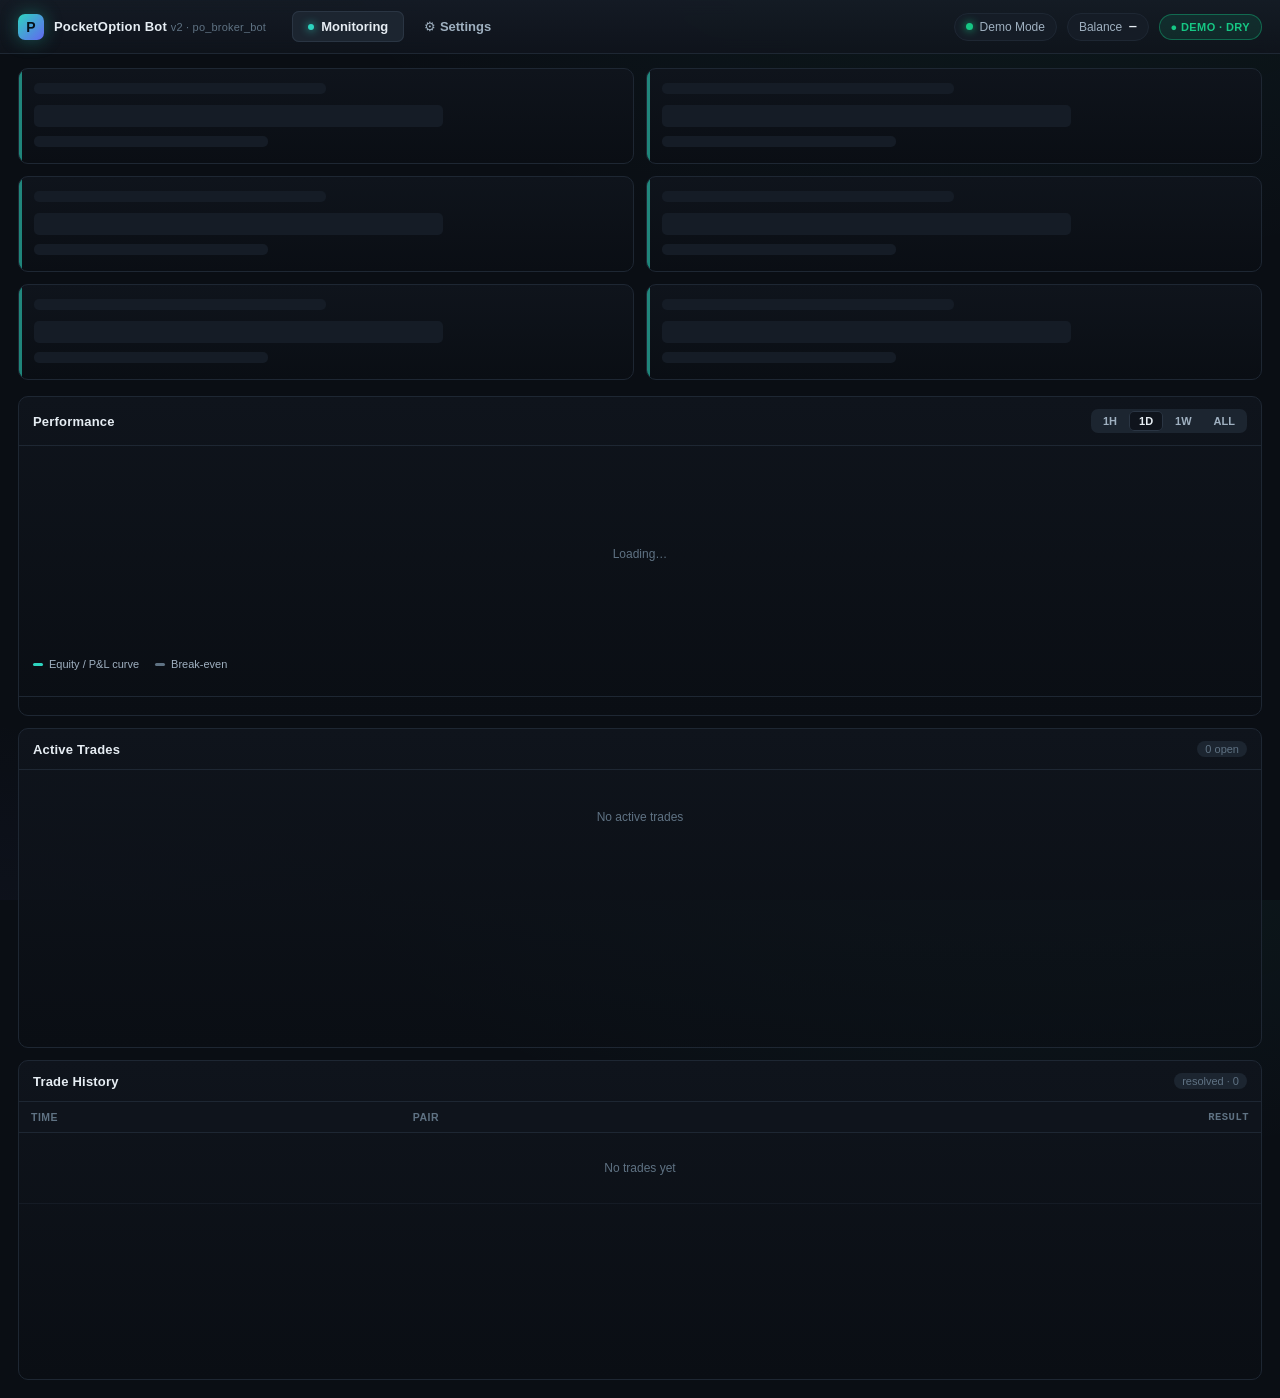
==== dashboard/web/index.html @ 5b2990f0 "Add WP-B trading dashboard frontend (Carbon theme, no-build) Port mockups/variant-a-carbon.html 1:1 " ====
<!DOCTYPE html>
<html lang="en">
<head>
<meta charset="UTF-8" />
<meta name="viewport" content="width=device-width, initial-scale=1.0" />
<!-- Optional dashboard token for settings writes; backend may template this. -->
<meta name="dashboard-token" content="{{TOKEN}}" />
<title>PocketOption Bot — Dashboard</title>
<link rel="stylesheet" href="styles.css" />
</head>
<body>
<div class="app">

  <!-- ============ TOP BAR ============ -->
  <header class="topbar">
    <div class="brand">
      <div class="logo">P</div>
      <div>PocketOption Bot <small>v2 · po_broker_bot</small></div>
    </div>
    <nav class="tabs" role="tablist" aria-label="Views">
      <button class="tab active" data-view="monitoring" role="tab" aria-selected="true" aria-controls="view-monitoring">
        <span class="dot"></span>Monitoring
      </button>
      <button class="tab" data-view="settings" role="tab" aria-selected="false" aria-controls="view-settings" tabindex="-1">
        ⚙ Settings
      </button>
    </nav>
    <div class="spacer"></div>
    <div class="chips">
      <div class="chip ws-connecting" id="chip-ws"><span class="live-dot"></span>WS Connecting…</div>
      <div class="chip" id="chip-balance">Balance <b class="mono">—</b></div>
      <div class="chip badge-demo" id="chip-mode">● DEMO</div>
    </div>
  </header>

  <!-- ============ MONITORING VIEW ============ -->
  <section class="view active" id="view-monitoring" role="tabpanel" aria-labelledby="Monitoring">

    <!-- KPI strip -->
    <div class="kpis" id="kpi-strip"></div>

    <!-- 3-column landscape grid -->
    <div class="grid">

      <!-- LEFT (½) — Performance -->
      <div class="panel perf" style="order:1">
        <div class="panel-head">
          <h3>Performance</h3>
          <div class="seg" id="perf-seg" style="margin-left:auto" role="group" aria-label="Chart range">
            <button>1H</button><button class="on">1D</button><button>1W</button><button>ALL</button>
          </div>
        </div>
        <div class="chart-wrap" id="chart-wrap"></div>
        <div class="chart-legend">
          <span><i style="background:var(--accent)"></i>Equity / P&amp;L curve</span>
          <span><i style="background:var(--tx-2)"></i>Break-even</span>
        </div>
        <div class="winloss" id="winloss"></div>
      </div>

      <!-- MIDDLE (¼) — Active Trades -->
      <div class="panel" style="order:2">
        <div class="panel-head"><h3>Active Trades</h3><span class="count" id="active-count">0 open</span></div>
        <div class="panel-body">
          <div class="active-list" id="active-list"></div>
        </div>
      </div>

      <!-- RIGHT (¼) — Trade History -->
      <div class="panel" style="order:3">
        <div class="panel-head"><h3>Trade History</h3><span class="count" id="history-count">resolved · 0</span></div>
        <div class="panel-body">
          <table>
            <thead>
              <tr><th>Time</th><th>Pair</th><th class="num">Result</th></tr>
            </thead>
            <tbody id="history-rows"></tbody>
          </table>
        </div>
      </div>

    </div>
  </section>

  <!-- ============ SETTINGS VIEW ============ -->
  <section class="view" id="view-settings" role="tabpanel" aria-labelledby="Settings">
    <div class="settings-wrap" id="settings-wrap"></div>
  </section>

</div>

<script type="module" src="js/main.js"></script>
</body>
</html>
---- dashboard/web/styles.css ----
/* ============================================================
   DESIGN TOKENS — "Carbon" professional trading theme
   (extracted 1:1 from mockups/variant-a-carbon.html)
   ============================================================ */
:root {
  /* surfaces */
  --bg-0: #0a0e14;        /* app background */
  --bg-1: #0f141c;        /* panel background */
  --bg-2: #151c26;        /* raised / row hover */
  --bg-3: #1c2530;        /* inputs, chips */
  --stroke: #1e2733;      /* hairline borders */
  --stroke-2: #2a3543;    /* stronger borders */

  /* text */
  --tx-0: #e6edf3;        /* primary */
  --tx-1: #9fb0c0;        /* secondary */
  --tx-2: #5f7283;        /* muted / labels */

  /* semantic */
  --up: #16c784;          /* win / call / profit */
  --up-dim: rgba(22,199,132,.12);
  --down: #ea3943;        /* loss / put / drawdown */
  --down-dim: rgba(234,57,67,.12);
  --warn: #f0a020;
  --accent: #2dd4bf;      /* teal accent — the "modern edge" */
  --accent-2: #6366f1;    /* indigo secondary accent */

  --mono: "SF Mono", "JetBrains Mono", "Roboto Mono", ui-monospace, Menlo, monospace;
  --sans: "Inter", -apple-system, BlinkMacSystemFont, "Segoe UI", Roboto, sans-serif;
  --radius: 10px;
  --radius-sm: 7px;
}

* { box-sizing: border-box; margin: 0; padding: 0; }
html, body { height: 100%; }
body {
  background:
    radial-gradient(1200px 600px at 80% -10%, rgba(45,212,191,.06), transparent 60%),
    radial-gradient(900px 500px at -5% 110%, rgba(99,102,241,.05), transparent 55%),
    var(--bg-0);
  color: var(--tx-0);
  font-family: var(--sans);
  font-size: 13px;
  -webkit-font-smoothing: antialiased;
  overflow: hidden;
}
.mono { font-family: var(--mono); font-variant-numeric: tabular-nums; }
.up { color: var(--up); }
.down { color: var(--down); }
.muted { color: var(--tx-2); }

/* ============================================================
   APP SHELL
   ============================================================ */
.app { display: flex; flex-direction: column; height: 100vh; }

/* ---- Top bar ---- */
.topbar {
  display: flex; align-items: center; gap: 18px;
  height: 54px; padding: 0 18px;
  background: linear-gradient(180deg, rgba(21,28,38,.9), rgba(15,20,28,.9));
  border-bottom: 1px solid var(--stroke);
  backdrop-filter: blur(8px);
  flex: 0 0 auto;
}
.brand { display: flex; align-items: center; gap: 10px; font-weight: 650; letter-spacing: .2px; }
.brand .logo {
  width: 26px; height: 26px; border-radius: 7px;
  background: linear-gradient(135deg, var(--accent), var(--accent-2));
  display: grid; place-items: center; color: #06121a; font-weight: 800; font-size: 14px;
  box-shadow: 0 0 18px rgba(45,212,191,.35);
}
.brand small { color: var(--tx-2); font-weight: 500; font-size: 11px; }

/* ---- Nav tabs ---- */
.tabs { display: flex; gap: 4px; margin-left: 8px; }
.tab {
  appearance: none; border: 0; cursor: pointer;
  background: transparent; color: var(--tx-1);
  padding: 8px 16px; border-radius: var(--radius-sm);
  font-family: var(--sans); font-size: 13px; font-weight: 550;
  display: flex; align-items: center; gap: 7px;
  transition: .15s;
}
.tab:hover { background: var(--bg-2); color: var(--tx-0); }
.tab.active { background: var(--bg-3); color: var(--tx-0); box-shadow: inset 0 0 0 1px var(--stroke-2); }
.tab:focus-visible { outline: 2px solid var(--accent); outline-offset: 2px; }
.tab .dot { width: 6px; height: 6px; border-radius: 50%; background: var(--accent); box-shadow: 0 0 8px var(--accent); }

.spacer { flex: 1; }

/* ---- Status chips on the right ---- */
.chips { display: flex; align-items: center; gap: 10px; }
.chip {
  display: flex; align-items: center; gap: 7px;
  background: var(--bg-2); border: 1px solid var(--stroke);
  padding: 6px 11px; border-radius: 999px; font-size: 12px; color: var(--tx-1);
  white-space: nowrap;
}
.chip b { color: var(--tx-0); font-weight: 600; }
.badge-demo {
  background: var(--up-dim); border-color: rgba(22,199,132,.4); color: var(--up);
  font-weight: 700; letter-spacing: .4px; font-size: 11px;
}
.badge-live {
  background: var(--down-dim); border-color: rgba(234,57,67,.45); color: var(--down);
  font-weight: 700; letter-spacing: .4px; font-size: 11px;
}
.live-dot { width: 7px; height: 7px; border-radius: 50%; background: var(--up); box-shadow: 0 0 8px var(--up); animation: pulse 2s infinite; }
@keyframes pulse { 0%,100%{opacity:1} 50%{opacity:.35} }

/* WS status chip variants */
.chip.ws-connecting .live-dot { background: var(--warn); box-shadow: 0 0 8px var(--warn); }
.chip.ws-reconnecting .live-dot { background: var(--warn); box-shadow: 0 0 8px var(--warn); animation: pulse 1s infinite; }
.chip.ws-reconnecting { color: var(--warn); }
.chip.ws-live .live-dot { background: var(--up); box-shadow: 0 0 8px var(--up); }
.chip.ws-closed .live-dot { background: var(--down); box-shadow: 0 0 8px var(--down); animation: none; }
.chip.ws-closed { color: var(--down); }

/* ============================================================
   KPI STRIP
   ============================================================ */
.kpis { display: grid; grid-template-columns: repeat(6, 1fr); gap: 12px; padding: 14px 18px 4px; flex: 0 0 auto; }
.kpi {
  background: linear-gradient(180deg, var(--bg-1), var(--bg-0));
  border: 1px solid var(--stroke); border-radius: var(--radius);
  padding: 13px 15px; position: relative; overflow: hidden;
}
.kpi::before { content:""; position:absolute; left:0; top:0; bottom:0; width:3px; background: var(--accent); opacity:.6; }
.kpi.k-up::before { background: var(--up); }
.kpi.k-down::before { background: var(--down); }
.kpi .label { color: var(--tx-2); font-size: 11px; text-transform: uppercase; letter-spacing: .6px; }
.kpi .val { font-family: var(--mono); font-size: 22px; font-weight: 600; margin-top: 6px; letter-spacing: -.5px; }
.kpi .sub { font-size: 11px; margin-top: 3px; color: var(--tx-2); }

/* P&L flash on change */
@keyframes flashUp { 0% { background: var(--up-dim); } 100% { background: transparent; } }
@keyframes flashDown { 0% { background: var(--down-dim); } 100% { background: transparent; } }
.flash-up { animation: flashUp .9s ease-out; border-radius: 5px; }
.flash-down { animation: flashDown .9s ease-out; border-radius: 5px; }

/* ============================================================
   MONITORING — 3-column landscape grid
   ============================================================ */
.grid {
  display: grid; gap: 12px; padding: 12px 18px 18px;
  grid-template-columns: 2fr 1fr 1fr;   /* Performance ½ · Active ¼ · History ¼ */
  flex: 1 1 auto; min-height: 0;
}
.panel {
  background: linear-gradient(180deg, var(--bg-1), rgba(10,14,20,.6));
  border: 1px solid var(--stroke); border-radius: var(--radius);
  display: flex; flex-direction: column; min-height: 0; overflow: hidden;
}
.panel-head {
  display: flex; align-items: center; gap: 10px;
  padding: 12px 14px; border-bottom: 1px solid var(--stroke); flex: 0 0 auto;
}
.panel-head h3 { font-size: 13px; font-weight: 600; letter-spacing: .2px; }
.panel-head .count {
  margin-left: auto; font-size: 11px; color: var(--tx-2);
  background: var(--bg-3); padding: 2px 8px; border-radius: 999px;
}
.panel-body { overflow: auto; flex: 1 1 auto; min-height: 0; }
.panel-body::-webkit-scrollbar { width: 9px; height: 9px; }
.panel-body::-webkit-scrollbar-thumb { background: var(--stroke-2); border-radius: 9px; border: 2px solid transparent; background-clip: padding-box; }

/* ---- Tables ---- */
table { width: 100%; border-collapse: collapse; font-size: 12px; }
thead th {
  position: sticky; top: 0; z-index: 1;
  background: var(--bg-1); color: var(--tx-2);
  text-align: left; font-weight: 600; font-size: 10.5px; text-transform: uppercase; letter-spacing: .5px;
  padding: 9px 12px; border-bottom: 1px solid var(--stroke);
}
tbody td { padding: 9px 12px; border-bottom: 1px solid rgba(30,39,51,.5); }
tbody tr:hover { background: var(--bg-2); }
td.num, th.num { text-align: right; font-family: var(--mono); font-variant-numeric: tabular-nums; }

.pill { display: inline-flex; align-items: center; gap: 5px; padding: 2px 8px; border-radius: 6px; font-size: 11px; font-weight: 650; }
.pill.call { background: var(--up-dim); color: var(--up); }
.pill.put { background: var(--down-dim); color: var(--down); }
.pill.win { background: var(--up-dim); color: var(--up); }
.pill.loss { background: var(--down-dim); color: var(--down); }
.pill.draw { background: rgba(95,114,131,.16); color: var(--tx-1); }
.pair { font-weight: 600; }
.pair .otc { color: var(--tx-2); font-weight: 500; font-size: 10px; margin-left: 3px; }

/* History: symbol/color encodings for direction + result */
.dir-arrow { font-size: 10px; font-weight: 700; margin-right: 7px; }
.dir-arrow.call { color: var(--up); }
.dir-arrow.put { color: var(--down); }
.res-sym { font-weight: 800; font-size: 13px; }
.res-sym.win { color: var(--up); }
.res-sym.loss { color: var(--down); }
.res-sym.draw { color: var(--tx-2); }
#history-rows tr { cursor: default; }
.hist-row.row-skip td { opacity: .55; }
.hist-row.row-skip:hover td { opacity: .8; }

/* new-row highlight on prepend */
@keyframes rowIn {
  0% { background: rgba(45,212,191,.16); }
  100% { background: transparent; }
}
.hist-row.row-new td { animation: rowIn 1.6s ease-out; }

/* Styled hover tooltip */
.tooltip {
  position: fixed; z-index: 200; pointer-events: none;
  min-width: 220px; padding: 11px 13px;
  background: rgba(15,20,28,.97); border: 1px solid var(--stroke-2);
  border-radius: var(--radius-sm); box-shadow: 0 12px 32px rgba(0,0,0,.55);
  backdrop-filter: blur(6px);
  opacity: 0; transform: translateY(3px); transition: opacity .12s, transform .12s;
}
.tooltip.show { opacity: 1; transform: translateY(0); }
.tooltip .tt-head { display: flex; align-items: center; justify-content: space-between; gap: 10px; padding-bottom: 9px; margin-bottom: 9px; border-bottom: 1px solid var(--stroke); }
.tooltip .tt-head b { font-size: 13px; }
.tooltip .tt-grid { display: grid; grid-template-columns: auto 1fr; gap: 6px 16px; font-size: 11.5px; }
.tooltip .tt-grid span { color: var(--tx-2); }
.tooltip .tt-grid b { text-align: right; font-weight: 600; }

/* ---- Active trade cards ---- */
.active-list { padding: 12px; display: flex; flex-direction: column; gap: 10px; }
.trade-card {
  background: var(--bg-1); border: 1px solid var(--stroke-2); border-radius: var(--radius-sm);
  padding: 12px; position: relative; overflow: hidden;
  transition: box-shadow .2s, border-color .2s;
}
.trade-card .row { display: flex; align-items: center; justify-content: space-between; }
.trade-card .pair { font-size: 14px; }
.trade-card .meta { color: var(--tx-2); font-size: 11px; margin-top: 2px; }
.trade-card .stake { font-family: var(--mono); font-size: 15px; font-weight: 600; }
.countdown { margin-top: 11px; }
.countdown .track { height: 6px; background: var(--bg-3); border-radius: 999px; overflow: hidden; }
.countdown .fill { height: 100%; border-radius: 999px; background: linear-gradient(90deg, var(--accent), var(--accent-2)); transition: width 1s linear; }
.countdown .fill.urgent { background: linear-gradient(90deg, var(--warn), var(--down)); }
.countdown .t { display: flex; justify-content: space-between; margin-top: 6px; font-size: 11px; color: var(--tx-2); font-family: var(--mono); }
.conf-bar { display: flex; gap: 3px; margin-top: 10px; }
.conf-bar i { height: 4px; flex: 1; border-radius: 2px; background: var(--bg-3); }
.conf-bar i.on { background: var(--accent); }

/* resolve flash + collapse */
@keyframes resWin { 0% { box-shadow: inset 0 0 0 2px var(--up); background: var(--up-dim); } 100% { box-shadow: none; } }
@keyframes resLoss { 0% { box-shadow: inset 0 0 0 2px var(--down); background: var(--down-dim); } 100% { box-shadow: none; } }
.trade-card.resolved-win { animation: resWin .85s ease-out; border-color: var(--up); }
.trade-card.resolved-loss { animation: resLoss .85s ease-out; border-color: var(--down); }

/* ---- Performance column ---- */
.perf { display: flex; flex-direction: column; min-height: 0; }
.seg { display: flex; gap: 2px; background: var(--bg-3); border-radius: 7px; padding: 2px; }
.seg button { appearance:none; border:0; cursor:pointer; background:transparent; color: var(--tx-1); font-size: 11px; font-weight:600; padding: 4px 10px; border-radius: 5px; font-family: var(--sans); }
.seg button.on { background: var(--bg-1); color: var(--tx-0); box-shadow: inset 0 0 0 1px var(--stroke-2); }
.seg button:focus-visible { outline: 2px solid var(--accent); outline-offset: 1px; }
.chart-wrap { padding: 8px 8px 0; }
.chart-wrap .empty { min-height: 200px; display: grid; place-items: center; }
.equity-svg { display: block; }
.chart-legend { display:flex; gap:16px; padding: 4px 14px 10px; font-size: 11px; color: var(--tx-1); }
.chart-legend span { display:flex; align-items:center; gap:6px; }
.chart-legend i { width: 10px; height: 3px; border-radius: 2px; display:inline-block; }
.winloss { padding: 4px 14px 14px; border-top: 1px solid var(--stroke); margin-top: auto; }
.winloss h4 { font-size: 11px; color: var(--tx-2); text-transform: uppercase; letter-spacing:.5px; margin: 12px 0 9px; }
.wl-bar { height: 12px; border-radius: 999px; overflow: hidden; display:flex; background: var(--bg-3); }
.wl-bar .w { background: var(--up); transition: width .4s; }
.wl-bar .l { background: var(--down); transition: width .4s; }
.wl-bar .d { background: var(--tx-2); transition: width .4s; }
.wl-meta { display:flex; justify-content: space-between; margin-top: 8px; font-size: 11px; }

/* draw the equity line with a subtle reveal on (re)render */
@keyframes drawLine { from { stroke-dashoffset: 1400; } to { stroke-dashoffset: 0; } }
.equity-line { stroke-dasharray: 1400; animation: drawLine .7s ease-out forwards; }

/* ---- empty / skeleton states ---- */
.empty { color: var(--tx-2); font-size: 12px; text-align: center; padding: 28px 16px; }
.empty-row td { padding: 0; }
.sk { position: relative; overflow: hidden; background: var(--bg-2); border-radius: 5px; }
.sk-line { height: 11px; display: inline-block; }
.sk::after {
  content: ""; position: absolute; inset: 0;
  background: linear-gradient(90deg, transparent, rgba(159,176,192,.08), transparent);
  transform: translateX(-100%); animation: shimmer 1.3s infinite;
}
@keyframes shimmer { 100% { transform: translateX(100%); } }

/* ============================================================
   SETTINGS
   ============================================================ */
.settings-wrap { flex:1 1 auto; overflow:auto; padding: 18px; }
.settings-grid { display:grid; grid-template-columns: repeat(2, minmax(0,1fr)); gap: 14px; max-width: 1100px; margin: 0 auto; }
.set-card { background: var(--bg-1); border: 1px solid var(--stroke); border-radius: var(--radius); }
.set-card.span2 { grid-column: 1 / -1; }
.set-card .h { display:flex; align-items:center; gap:9px; padding: 13px 15px; border-bottom: 1px solid var(--stroke); }
.set-card .h .ic { width: 26px; height:26px; border-radius:7px; background: var(--bg-3); display:grid; place-items:center; font-size:13px; }
.set-card .h h3 { font-size: 13px; }
.set-card .h p { color: var(--tx-2); font-size: 11px; margin-top:1px; }
.set-body { padding: 6px 15px 14px; }
.field { display:flex; align-items:center; justify-content: space-between; gap: 14px; padding: 11px 0; border-bottom: 1px solid rgba(30,39,51,.5); flex-wrap: wrap; }
.field:last-child { border-bottom: 0; }
.field .k { font-size: 12.5px; }
.field .k small { display:block; color: var(--tx-2); font-size: 11px; margin-top:2px; font-weight: 400; }
.field .k code { font-family: var(--mono); font-size: 10.5px; color: var(--accent); background: rgba(45,212,191,.08); padding: 1px 5px; border-radius: 4px; }
.field.has-error input, .field.has-error select { border-color: var(--down); box-shadow: 0 0 0 3px rgba(234,57,67,.12); }
.field-err { flex-basis: 100%; color: var(--down); font-size: 11px; text-align: right; }
input[type=text], input[type=number], input[type=password], select {
  background: var(--bg-3); border: 1px solid var(--stroke-2); color: var(--tx-0);
  border-radius: var(--radius-sm); padding: 7px 10px; font-family: var(--mono); font-size: 12px; width: 160px;
}
input:focus, select:focus { outline: none; border-color: var(--accent); box-shadow: 0 0 0 3px rgba(45,212,191,.12); }
/* toggle */
.toggle { position: relative; width: 42px; height: 24px; }
.toggle input { opacity:0; width:0; height:0; }
.toggle .sl { position:absolute; inset:0; background: var(--bg-3); border:1px solid var(--stroke-2); border-radius:999px; transition:.18s; cursor:pointer; }
.toggle .sl::before { content:""; position:absolute; width:18px; height:18px; left:2px; top:2px; background: var(--tx-1); border-radius:50%; transition:.18s; }
.toggle input:checked + .sl { background: var(--accent); border-color: var(--accent); }
.toggle input:checked + .sl::before { transform: translateX(18px); background: #06121a; }
.toggle input:focus-visible + .sl { outline: 2px solid var(--accent); outline-offset: 2px; }
/* mode switch (demo/live) */
.modeswitch { display:flex; background: var(--bg-3); border-radius: 8px; padding: 3px; }
.modeswitch button { border:0; cursor:pointer; font-family: var(--sans); font-weight: 700; font-size: 12px; padding: 6px 16px; border-radius: 6px; background: transparent; color: var(--tx-1); letter-spacing:.4px; }
.modeswitch button.demo-on { background: var(--up); color:#06121a; }
.modeswitch button.live-on { background: var(--down); color:#fff; }
.range { display:flex; align-items:center; gap:10px; }
input[type=range]{ -webkit-appearance:none; appearance:none; width:140px; height:4px; border-radius:999px; background: var(--bg-3); }
input[type=range]::-webkit-slider-thumb{ -webkit-appearance:none; width:14px; height:14px; border-radius:50%; background: var(--accent); cursor:pointer; box-shadow:0 0 8px rgba(45,212,191,.5); }
input[type=range]::-moz-range-thumb{ width:14px; height:14px; border:0; border-radius:50%; background: var(--accent); cursor:pointer; box-shadow:0 0 8px rgba(45,212,191,.5); }
.range b { font-family: var(--mono); width: 38px; text-align:right; }
.save-bar { max-width: 1100px; margin: 16px auto 0; display:flex; gap:10px; justify-content:flex-end; }
.btn { border:0; cursor:pointer; font-family: var(--sans); font-weight:600; font-size:12.5px; padding: 9px 18px; border-radius: 8px; }
.btn:disabled { opacity: .55; cursor: default; }
.btn.ghost { background: var(--bg-3); color: var(--tx-1); border:1px solid var(--stroke-2); }
.btn.primary { background: linear-gradient(135deg, var(--accent), var(--accent-2)); color:#06121a; }
.btn.danger { background: var(--down); color:#fff; }
.btn:focus-visible { outline: 2px solid var(--accent); outline-offset: 2px; }
.warn-note { display:flex; gap:10px; background: var(--down-dim); border:1px solid rgba(234,57,67,.3); color:#f3b6ba; padding: 11px 13px; border-radius: 8px; font-size: 12px; margin-bottom: 14px; max-width:1100px; margin-left:auto; margin-right:auto; }
.warn-note code { font-family: var(--mono); }
.warn-note.hot { border-color: var(--down); box-shadow: 0 0 0 1px rgba(234,57,67,.4); }

/* restart-required banner */
.restart-banner { display:flex; gap:10px; align-items:flex-start; background: rgba(240,160,32,.1); border:1px solid rgba(240,160,32,.4); color:#f0c987; padding: 11px 13px; border-radius: 8px; font-size: 12px; margin-bottom: 14px; max-width:1100px; margin-left:auto; margin-right:auto; }
.restart-banner span:first-child { color: var(--warn); }

/* save status toast (inline) */
.save-status { max-width:1100px; margin: 0 auto 14px; padding: 9px 13px; border-radius: 8px; font-size: 12px; }
.save-status.ok { background: var(--up-dim); border:1px solid rgba(22,199,132,.4); color: var(--up); }
.save-status.error { background: var(--down-dim); border:1px solid rgba(234,57,67,.4); color: #f3b6ba; }
.save-status.info { background: var(--bg-2); border:1px solid var(--stroke-2); color: var(--tx-1); }

.view { display: none; flex-direction: column; flex: 1 1 auto; min-height: 0; }
.view.active { display: flex; }

/* ============================================================
   LIVE confirmation modal
   ============================================================ */
.modal-backdrop {
  position: fixed; inset: 0; z-index: 500;
  background: rgba(5,8,12,.6); backdrop-filter: blur(3px);
  display: grid; place-items: center;
  animation: fadeIn .15s ease-out;
}
@keyframes fadeIn { from { opacity: 0; } to { opacity: 1; } }
.modal {
  width: min(440px, 92vw); background: var(--bg-1);
  border: 1px solid var(--stroke-2); border-radius: var(--radius);
  box-shadow: 0 24px 60px rgba(0,0,0,.6); padding: 18px;
}
.modal-h { display:flex; align-items:center; gap:10px; margin-bottom: 12px; }
.modal-h h3 { font-size: 15px; }
.modal-ic { font-size: 18px; }
.modal-body { color: var(--tx-1); font-size: 12.5px; line-height: 1.5; margin-bottom: 14px; }
.modal-confirm { display:flex; align-items:center; gap:8px; font-size:12.5px; color: var(--tx-0); margin-bottom: 16px; cursor: pointer; }
.modal-confirm input { width: auto; }
.modal-actions { display:flex; justify-content:flex-end; gap: 10px; }

/* ============================================================
   RESPONSIVE — down to ~1280px
   ============================================================ */
@media (max-width: 1480px) {
  .kpis { grid-template-columns: repeat(3, 1fr); }
}
@media (max-width: 1280px) {
  body { overflow: auto; }
  .app { height: auto; min-height: 100vh; }
  .grid { grid-template-columns: 1fr; }
  .panel { min-height: 320px; }
  .panel.perf { order: 1 !important; }
  .kpis { grid-template-columns: repeat(2, 1fr); }
  .settings-grid { grid-template-columns: 1fr; }
}

/* ============================================================
   Reduced motion
   ============================================================ */
@media (prefers-reduced-motion: reduce) {
  *, *::before, *::after { animation-duration: .001ms !important; animation-iteration-count: 1 !important; transition-duration: .001ms !important; }
  .live-dot { animation: none; }
  .equity-line { stroke-dasharray: none; animation: none; }
}
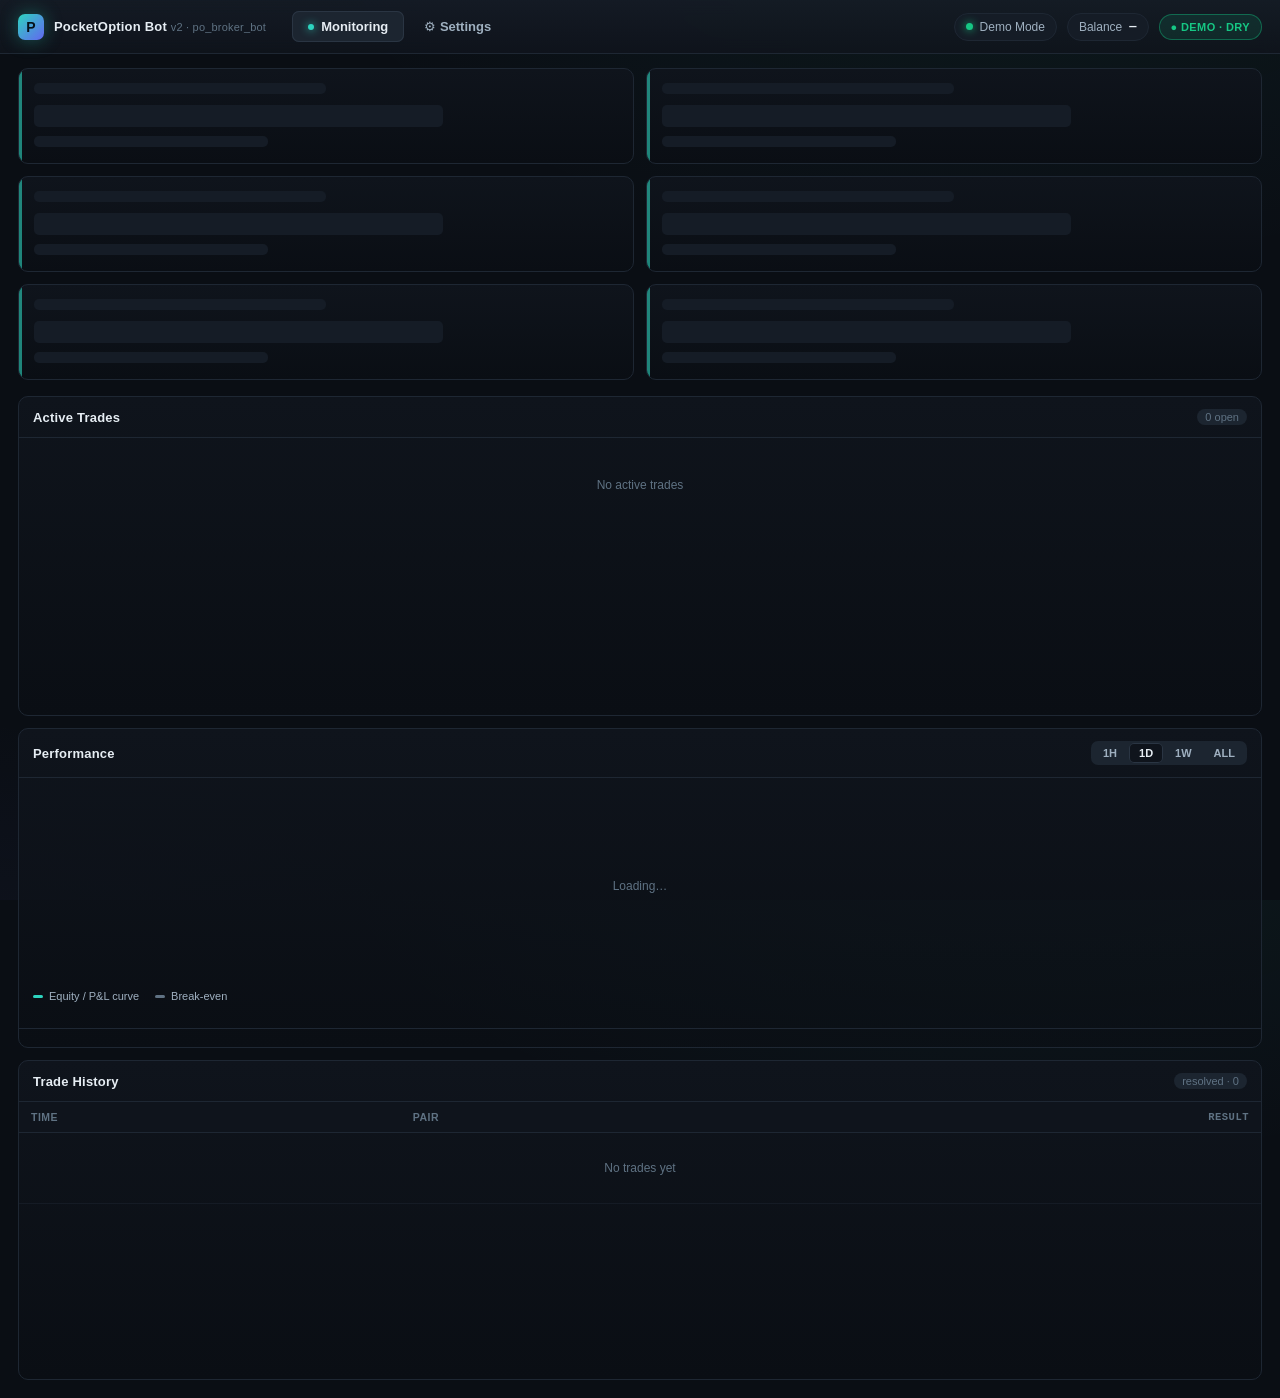
==== commit edfd54bc: "Update KPI floor to 0.40 and reorder grid panels - KPI floor: 0.75 → 0.40 (matches current MIN_CONFL" ====
--- a/dashboard/web/index.html
+++ b/dashboard/web/index.html
@@ -42,8 +42,16 @@
     <!-- 3-column landscape grid -->
     <div class="grid">
 
-      <!-- LEFT (½) — Performance -->
-      <div class="panel perf" style="order:1">
+      <!-- LEFT (¼) — Active Trades -->
+      <div class="panel" style="order:1">
+        <div class="panel-head"><h3>Active Trades</h3><span class="count" id="active-count">0 open</span></div>
+        <div class="panel-body">
+          <div class="active-list" id="active-list"></div>
+        </div>
+      </div>
+
+      <!-- MIDDLE (½) — Performance -->
+      <div class="panel perf" style="order:2">
         <div class="panel-head">
           <h3>Performance</h3>
           <div class="seg" id="perf-seg" style="margin-left:auto" role="group" aria-label="Chart range">
@@ -56,14 +64,6 @@
           <span><i style="background:var(--tx-2)"></i>Break-even</span>
         </div>
         <div class="winloss" id="winloss"></div>
-      </div>
-
-      <!-- MIDDLE (¼) — Active Trades -->
-      <div class="panel" style="order:2">
-        <div class="panel-head"><h3>Active Trades</h3><span class="count" id="active-count">0 open</span></div>
-        <div class="panel-body">
-          <div class="active-list" id="active-list"></div>
-        </div>
       </div>
 
       <!-- RIGHT (¼) — Trade History -->
@@ -89,6 +89,14 @@
 
 </div>
 
+<!-- Trade detail modal -->
+<div id="trade-modal" class="modal-overlay" role="dialog" aria-modal="true" aria-label="Trade detail" hidden>
+  <div class="modal-card">
+    <button class="modal-close" id="modal-close" aria-label="Close">✕</button>
+    <div id="modal-content"></div>
+  </div>
+</div>
+
 <script type="module" src="js/main.js"></script>
 </body>
 </html>
--- a/dashboard/web/styles.css
+++ b/dashboard/web/styles.css
@@ -339,6 +339,7 @@
 /* restart-required banner */
 .restart-banner { display:flex; gap:10px; align-items:flex-start; background: rgba(240,160,32,.1); border:1px solid rgba(240,160,32,.4); color:#f0c987; padding: 11px 13px; border-radius: 8px; font-size: 12px; margin-bottom: 14px; max-width:1100px; margin-left:auto; margin-right:auto; }
 .restart-banner span:first-child { color: var(--warn); }
+.restart-banner code { font-family: var(--mono); color: var(--accent); }
 
 /* save status toast (inline) */
 .save-status { max-width:1100px; margin: 0 auto 14px; padding: 9px 13px; border-radius: 8px; font-size: 12px; }
@@ -396,3 +397,133 @@
   .live-dot { animation: none; }
   .equity-line { stroke-dasharray: none; animation: none; }
 }
+
+/* ============================================================
+   Trade detail modal
+   ============================================================ */
+.modal-overlay {
+  position: fixed; inset: 0; z-index: 1000;
+  background: rgba(10,14,20,.82);
+  backdrop-filter: blur(4px);
+  display: flex; align-items: center; justify-content: center;
+  padding: 16px;
+  animation: fade-in .15s ease;
+}
+.modal-overlay[hidden] { display: none; }
+
+@keyframes fade-in { from { opacity:0 } to { opacity:1 } }
+@keyframes slide-up { from { transform:translateY(12px); opacity:0 } to { transform:none; opacity:1 } }
+
+.modal-card {
+  position: relative;
+  background: var(--bg-1);
+  border: 1px solid var(--stroke-2);
+  border-radius: var(--radius);
+  width: 100%; max-width: 620px;
+  max-height: 90vh; overflow-y: auto;
+  padding: 24px;
+  box-shadow: 0 24px 64px rgba(0,0,0,.6);
+  animation: slide-up .18s ease;
+}
+
+.modal-close {
+  position: absolute; top: 14px; right: 14px;
+  background: none; border: none;
+  color: var(--tx-2); font-size: 16px; cursor: pointer;
+  width: 28px; height: 28px; border-radius: 6px;
+  display: flex; align-items: center; justify-content: center;
+  transition: background .12s, color .12s;
+}
+.modal-close:hover { background: var(--bg-3); color: var(--tx-0); }
+
+/* modal sections */
+.md-header { display: flex; align-items: center; gap: 10px; margin-bottom: 18px; flex-wrap: wrap; }
+.md-pair { font-size: 18px; font-weight: 600; }
+.md-time { color: var(--tx-2); font-family: var(--mono); font-size: 12px; margin-left: auto; }
+
+.md-section { margin-bottom: 18px; }
+.md-section-title {
+  font-size: 10px; font-weight: 600; letter-spacing: .08em;
+  text-transform: uppercase; color: var(--tx-2);
+  margin-bottom: 10px; padding-bottom: 6px;
+  border-bottom: 1px solid var(--stroke);
+}
+
+/* bot summary grid */
+.md-bot-grid {
+  display: grid; grid-template-columns: auto 1fr; gap: 5px 14px;
+  font-size: 12px;
+}
+.md-bot-grid span { color: var(--tx-2); }
+.md-bot-grid b { color: var(--tx-0); }
+.md-indicators {
+  margin-top: 8px; padding: 8px 10px;
+  background: var(--bg-2); border-radius: var(--radius-sm);
+  font-size: 11px; color: var(--tx-1); line-height: 1.5;
+  font-style: italic;
+}
+
+/* signal table */
+.sig-table { width: 100%; border-collapse: collapse; font-size: 12px; }
+.sig-table th {
+  color: var(--tx-2); font-weight: 500; text-align: left;
+  padding: 0 8px 6px 0; border-bottom: 1px solid var(--stroke);
+}
+.sig-table td { padding: 5px 8px 5px 0; vertical-align: middle; }
+.sig-table tr:hover td { background: var(--bg-2); }
+.sig-conf-bar {
+  display: flex; align-items: center; gap: 6px;
+}
+.sig-bar-bg {
+  flex: 1; height: 4px; background: var(--bg-3); border-radius: 2px; overflow: hidden;
+}
+.sig-bar-fill { height: 100%; border-radius: 2px; transition: width .3s; }
+.sig-bar-fill.call { background: var(--up); }
+.sig-bar-fill.put  { background: var(--down); }
+.sig-bar-fill.none { background: var(--tx-2); }
+.sig-conf-val { font-family: var(--mono); color: var(--tx-1); min-width: 36px; }
+.sig-reason { color: var(--tx-2); font-size: 11px; }
+
+/* confluence summary bar */
+.md-conf-row {
+  display: flex; align-items: center; gap: 10px; flex-wrap: wrap;
+  padding: 10px 12px; background: var(--bg-2); border-radius: var(--radius-sm);
+  margin-top: 10px;
+}
+.md-conf-score { font-size: 22px; font-weight: 700; font-family: var(--mono); }
+.md-conf-score.up { color: var(--up); }
+.md-conf-score.down { color: var(--down); }
+.md-conf-score.muted { color: var(--tx-2); }
+.md-conf-meta { flex: 1; font-size: 12px; color: var(--tx-1); }
+.gate-pass { color: var(--up); font-weight: 600; }
+.gate-fail { color: var(--down); font-weight: 600; }
+
+/* trade summary */
+.md-trade-grid {
+  display: grid; grid-template-columns: 1fr 1fr; gap: 8px;
+}
+.md-stat {
+  background: var(--bg-2); border-radius: var(--radius-sm);
+  padding: 8px 12px;
+}
+.md-stat-label { font-size: 10px; color: var(--tx-2); text-transform: uppercase; letter-spacing: .06em; }
+.md-stat-val { font-size: 16px; font-weight: 600; font-family: var(--mono); margin-top: 2px; }
+.md-stat-val.up { color: var(--up); }
+.md-stat-val.down { color: var(--down); }
+.md-stat-val.muted { color: var(--tx-2); }
+
+.md-agree-row {
+  display: flex; align-items: center; gap: 8px; font-size: 12px;
+  padding: 8px 12px; background: var(--bg-2); border-radius: var(--radius-sm); margin-top: 8px;
+}
+.agree-yes { color: var(--up); font-weight: 600; }
+.agree-no  { color: var(--down); font-weight: 600; }
+
+/* clickable history rows */
+.hist-row { cursor: pointer; }
+.hist-row:focus { outline: 1px solid var(--accent); outline-offset: -1px; }
+
+.warn { color: var(--warn); }
+.pill.up { background: var(--up-dim); color: var(--up); }
+.pill.down { background: var(--down-dim); color: var(--down); }
+.pill.muted { background: var(--bg-3); color: var(--tx-1); }
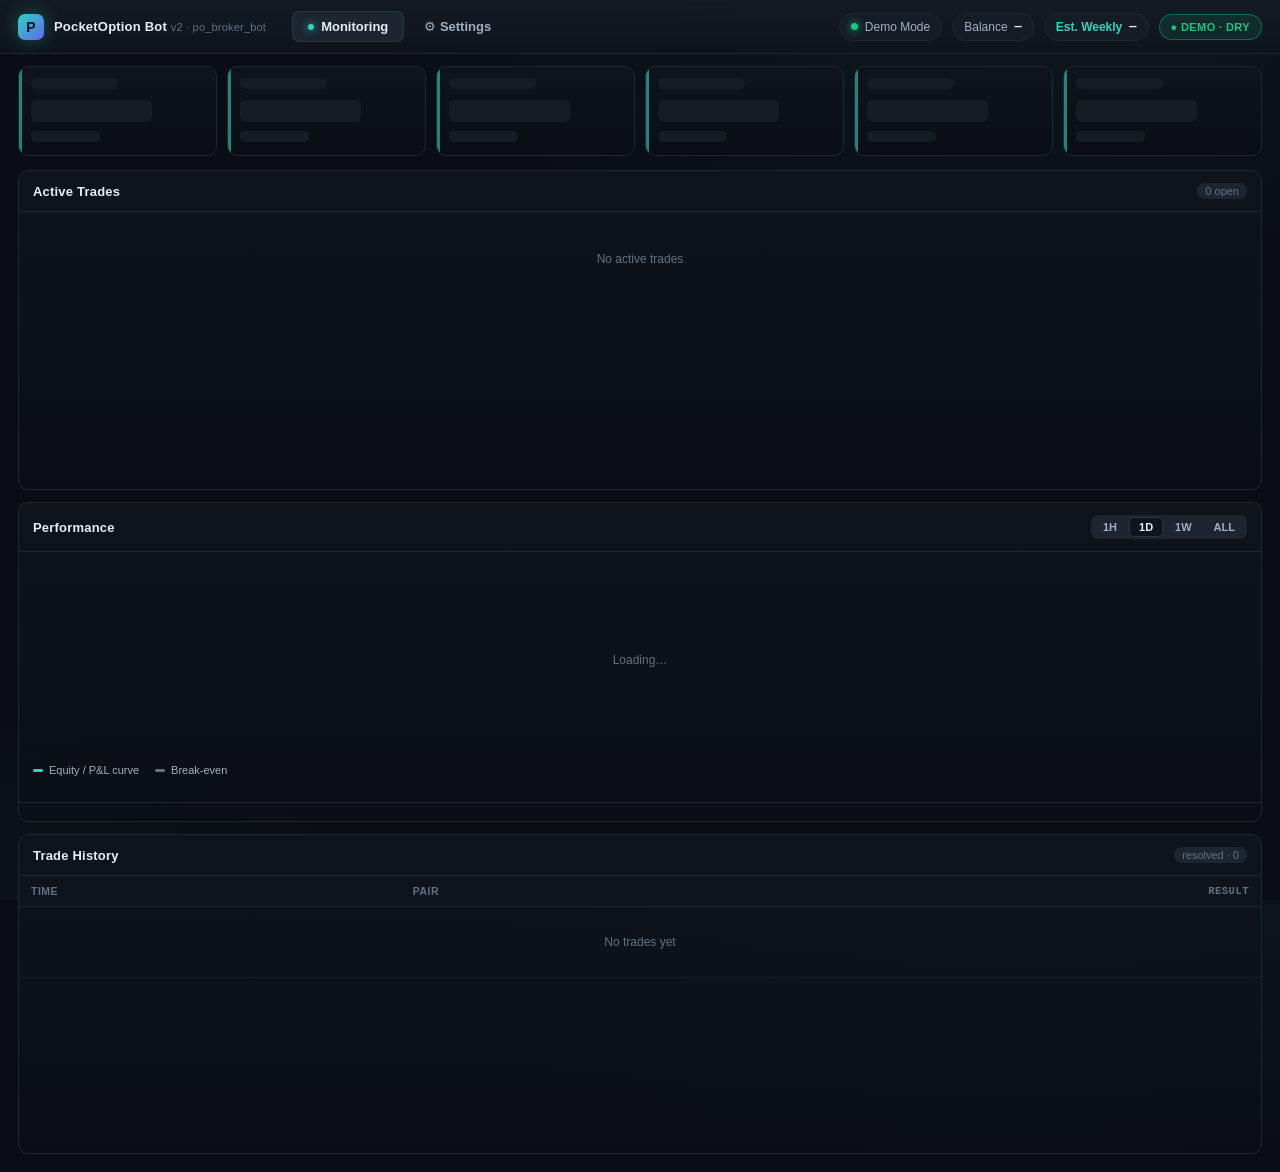
==== commit 3aac7aba: "Add estimated weekly profit projection to dashboard Calculate P&L rate per minute from today's trade" ====
--- a/dashboard/web/index.html
+++ b/dashboard/web/index.html
@@ -29,6 +29,7 @@
     <div class="chips">
       <div class="chip ws-connecting" id="chip-ws"><span class="live-dot"></span>WS Connecting…</div>
       <div class="chip" id="chip-balance">Balance <b class="mono">—</b></div>
+      <div class="chip" id="chip-weekly" style="color:var(--accent);font-weight:bold">Est. Weekly <b class="mono">—</b></div>
       <div class="chip badge-demo" id="chip-mode">● DEMO</div>
     </div>
   </header>
--- a/dashboard/web/styles.css
+++ b/dashboard/web/styles.css
@@ -120,18 +120,18 @@
 /* ============================================================
    KPI STRIP
    ============================================================ */
-.kpis { display: grid; grid-template-columns: repeat(6, 1fr); gap: 12px; padding: 14px 18px 4px; flex: 0 0 auto; }
+.kpis { display: grid; grid-template-columns: repeat(6, 1fr); gap: 10px; padding: 12px 18px 2px; flex: 0 0 auto; }
 .kpi {
   background: linear-gradient(180deg, var(--bg-1), var(--bg-0));
   border: 1px solid var(--stroke); border-radius: var(--radius);
-  padding: 13px 15px; position: relative; overflow: hidden;
+  padding: 10px 12px; position: relative; overflow: hidden;
 }
 .kpi::before { content:""; position:absolute; left:0; top:0; bottom:0; width:3px; background: var(--accent); opacity:.6; }
 .kpi.k-up::before { background: var(--up); }
 .kpi.k-down::before { background: var(--down); }
-.kpi .label { color: var(--tx-2); font-size: 11px; text-transform: uppercase; letter-spacing: .6px; }
-.kpi .val { font-family: var(--mono); font-size: 22px; font-weight: 600; margin-top: 6px; letter-spacing: -.5px; }
-.kpi .sub { font-size: 11px; margin-top: 3px; color: var(--tx-2); }
+.kpi .label { color: var(--tx-2); font-size: 10px; text-transform: uppercase; letter-spacing: .5px; }
+.kpi .val { font-family: var(--mono); font-size: 20px; font-weight: 600; margin-top: 4px; letter-spacing: -.5px; }
+.kpi .sub { font-size: 10px; margin-top: 2px; color: var(--tx-2); }
 
 /* P&L flash on change */
 @keyframes flashUp { 0% { background: var(--up-dim); } 100% { background: transparent; } }
@@ -144,7 +144,7 @@
    ============================================================ */
 .grid {
   display: grid; gap: 12px; padding: 12px 18px 18px;
-  grid-template-columns: 2fr 1fr 1fr;   /* Performance ½ · Active ¼ · History ¼ */
+  grid-template-columns: 1fr 2fr 1fr;   /* Active ¼ · Performance ½ · History ¼ */
   flex: 1 1 auto; min-height: 0;
 }
 .panel {
@@ -377,7 +377,7 @@
    RESPONSIVE — down to ~1280px
    ============================================================ */
 @media (max-width: 1480px) {
-  .kpis { grid-template-columns: repeat(3, 1fr); }
+  /* Keep KPI strip at 6 columns for single row; other elements respond below */
 }
 @media (max-width: 1280px) {
   body { overflow: auto; }
@@ -385,7 +385,7 @@
   .grid { grid-template-columns: 1fr; }
   .panel { min-height: 320px; }
   .panel.perf { order: 1 !important; }
-  .kpis { grid-template-columns: repeat(2, 1fr); }
+  /* Keep .kpis at 6 columns for single row */
   .settings-grid { grid-template-columns: 1fr; }
 }
 
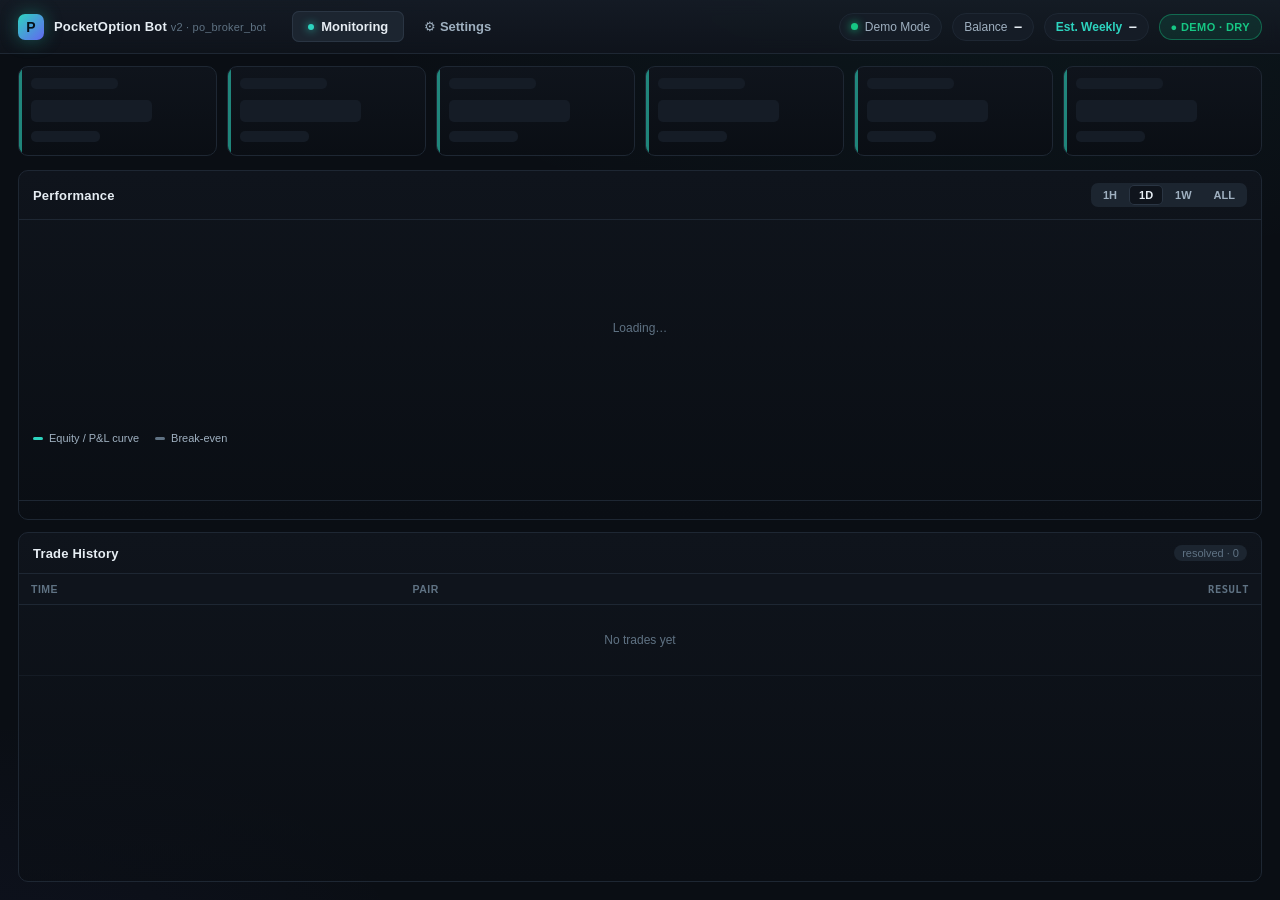
==== commit fae50817: "feat: time-axis performance chart, remove Active Trades panel - Grid is now Performance ¾ · History " ====
--- a/dashboard/web/index.html
+++ b/dashboard/web/index.html
@@ -30,6 +30,7 @@
       <div class="chip ws-connecting" id="chip-ws"><span class="live-dot"></span>WS Connecting…</div>
       <div class="chip" id="chip-balance">Balance <b class="mono">—</b></div>
       <div class="chip" id="chip-weekly" style="color:var(--accent);font-weight:bold">Est. Weekly <b class="mono">—</b></div>
+      <div class="chip" id="chip-countdown" style="display:none">Next trade in <b class="mono">—</b></div>
       <div class="chip badge-demo" id="chip-mode">● DEMO</div>
     </div>
   </header>
@@ -43,16 +44,8 @@
     <!-- 3-column landscape grid -->
     <div class="grid">
 
-      <!-- LEFT (¼) — Active Trades -->
-      <div class="panel" style="order:1">
-        <div class="panel-head"><h3>Active Trades</h3><span class="count" id="active-count">0 open</span></div>
-        <div class="panel-body">
-          <div class="active-list" id="active-list"></div>
-        </div>
-      </div>
-
-      <!-- MIDDLE (½) — Performance -->
-      <div class="panel perf" style="order:2">
+      <!-- LEFT (¾) — Performance -->
+      <div class="panel perf" style="order:1">
         <div class="panel-head">
           <h3>Performance</h3>
           <div class="seg" id="perf-seg" style="margin-left:auto" role="group" aria-label="Chart range">
@@ -68,7 +61,7 @@
       </div>
 
       <!-- RIGHT (¼) — Trade History -->
-      <div class="panel" style="order:3">
+      <div class="panel" style="order:2">
         <div class="panel-head"><h3>Trade History</h3><span class="count" id="history-count">resolved · 0</span></div>
         <div class="panel-body">
           <table>
--- a/dashboard/web/styles.css
+++ b/dashboard/web/styles.css
@@ -144,7 +144,7 @@
    ============================================================ */
 .grid {
   display: grid; gap: 12px; padding: 12px 18px 18px;
-  grid-template-columns: 1fr 2fr 1fr;   /* Active ¼ · Performance ½ · History ¼ */
+  grid-template-columns: 3fr 1fr;   /* Performance ¾ · History ¼ */
   flex: 1 1 auto; min-height: 0;
 }
 .panel {
@@ -197,6 +197,23 @@
 #history-rows tr { cursor: default; }
 .hist-row.row-skip td { opacity: .55; }
 .hist-row.row-skip:hover td { opacity: .8; }
+
+/* Shadow (data-collection) trades — visually distinct from real strategy trades */
+.shadow-tag {
+  display: inline-block; margin-left: 6px; padding: 0 5px;
+  font-size: 9px; font-weight: 800; letter-spacing: .5px; line-height: 15px;
+  color: var(--warn); border: 1px solid var(--warn); border-radius: 4px;
+  background: color-mix(in srgb, var(--warn) 14%, transparent);
+  vertical-align: middle; text-transform: uppercase;
+}
+.hist-row.row-shadow td { background: color-mix(in srgb, var(--warn) 6%, transparent); }
+.hist-row.row-shadow td:first-child { box-shadow: inset 3px 0 0 var(--warn); }
+.md-shadow-note {
+  margin: 8px 0 4px; padding: 8px 12px; font-size: 12px; line-height: 1.5;
+  color: var(--tx-1); border-radius: 8px;
+  border: 1px solid color-mix(in srgb, var(--warn) 40%, transparent);
+  background: color-mix(in srgb, var(--warn) 10%, transparent);
+}
 
 /* new-row highlight on prepend */
 @keyframes rowIn {
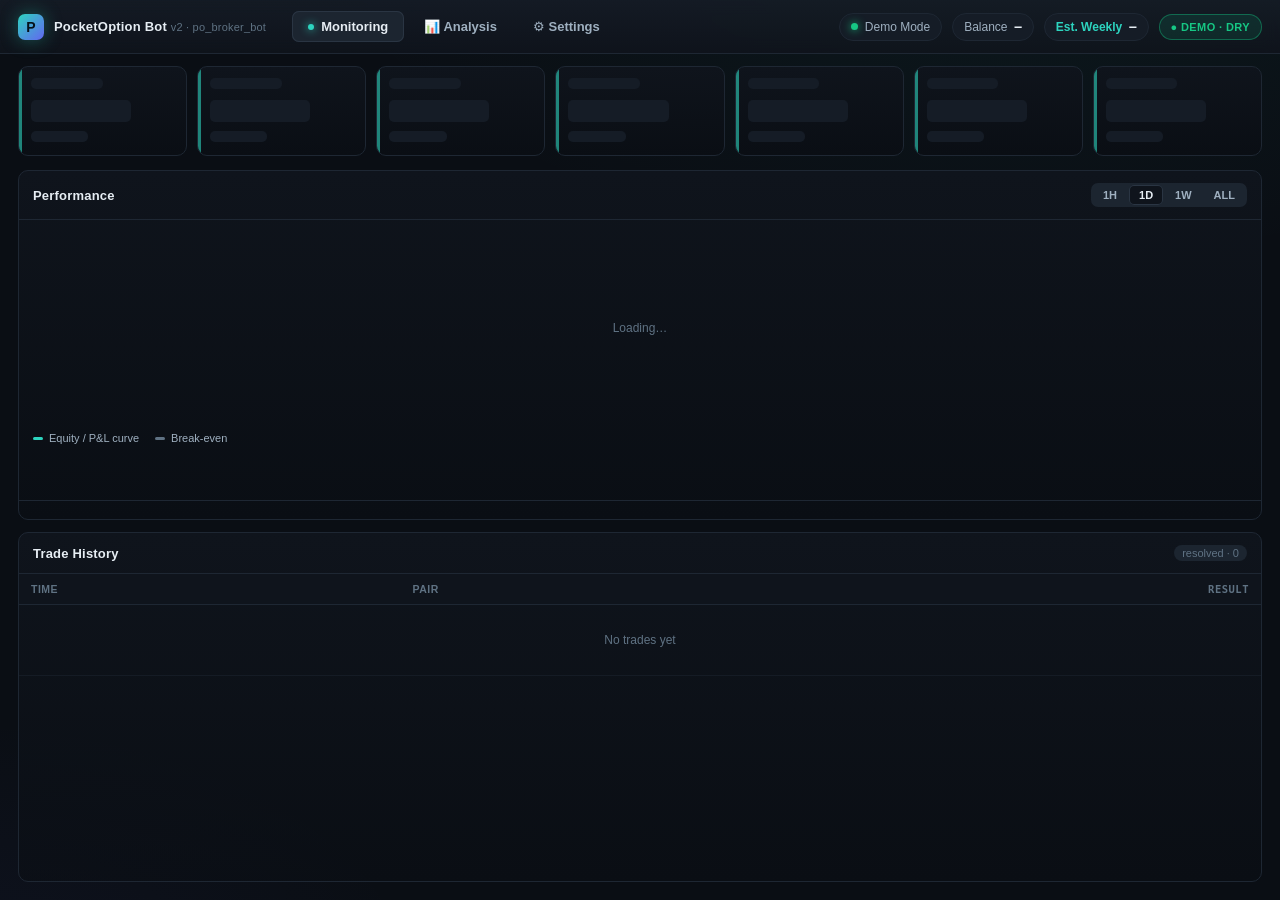
==== commit 66c574e7: "feat: SuperTrend-flip 5s strategy + SQLite decision store Strategy (STRATEGY_MODE=flip): SuperTrend " ====
--- a/dashboard/web/index.html
+++ b/dashboard/web/index.html
@@ -20,6 +20,9 @@
     <nav class="tabs" role="tablist" aria-label="Views">
       <button class="tab active" data-view="monitoring" role="tab" aria-selected="true" aria-controls="view-monitoring">
         <span class="dot"></span>Monitoring
+      </button>
+      <button class="tab" data-view="analysis" role="tab" aria-selected="false" aria-controls="view-analysis" tabindex="-1">
+        📊 Analysis
       </button>
       <button class="tab" data-view="settings" role="tab" aria-selected="false" aria-controls="view-settings" tabindex="-1">
         ⚙ Settings
@@ -76,6 +79,11 @@
     </div>
   </section>
 
+  <!-- ============ ANALYSIS VIEW ============ -->
+  <section class="view" id="view-analysis" role="tabpanel" aria-labelledby="Analysis">
+    <div class="analysis-wrap" id="analysis-wrap"></div>
+  </section>
+
   <!-- ============ SETTINGS VIEW ============ -->
   <section class="view" id="view-settings" role="tabpanel" aria-labelledby="Settings">
     <div class="settings-wrap" id="settings-wrap"></div>
--- a/dashboard/web/styles.css
+++ b/dashboard/web/styles.css
@@ -120,7 +120,7 @@
 /* ============================================================
    KPI STRIP
    ============================================================ */
-.kpis { display: grid; grid-template-columns: repeat(6, 1fr); gap: 10px; padding: 12px 18px 2px; flex: 0 0 auto; }
+.kpis { display: grid; grid-template-columns: repeat(7, 1fr); gap: 10px; padding: 12px 18px 2px; flex: 0 0 auto; }
 .kpi {
   background: linear-gradient(180deg, var(--bg-1), var(--bg-0));
   border: 1px solid var(--stroke); border-radius: var(--radius);
@@ -199,6 +199,15 @@
 .hist-row.row-skip:hover td { opacity: .8; }
 
 /* Shadow (data-collection) trades — visually distinct from real strategy trades */
+/* Shadows KPI cell — same yellow as the TEST tag so shadow data reads as one family */
+.kpi-shadow { border-color: color-mix(in srgb, var(--warn) 35%, transparent); }
+.kpi-shadow::before { background: var(--warn); }
+.kpi-shadow .label { color: var(--warn); }
+.kpi-shadow .val { color: var(--warn); }
+.kpi-shadow .sub { color: var(--warn); opacity: .85; }
+/* count and P&L side by side, both at full .val size */
+.kpi-shadow-row { display: flex; align-items: baseline; justify-content: space-between; gap: 10px; }
+
 .shadow-tag {
   display: inline-block; margin-left: 6px; padding: 0 5px;
   font-size: 9px; font-weight: 800; letter-spacing: .5px; line-height: 15px;
@@ -544,3 +553,25 @@
 .pill.up { background: var(--up-dim); color: var(--up); }
 .pill.down { background: var(--down-dim); color: var(--down); }
 .pill.muted { background: var(--bg-3); color: var(--tx-1); }
+
+/* ============ ANALYSIS TAB ============ */
+.analysis-wrap { padding: 16px; }
+.an-head { display: flex; align-items: center; gap: 14px; margin-bottom: 14px; flex-wrap: wrap; }
+.an-be { color: var(--tx-2); font-size: 12px; }
+.an-grid { display: grid; grid-template-columns: repeat(auto-fill, minmax(320px, 1fr)); gap: 14px; }
+.an-card { background: var(--bg-1); border: 1px solid var(--stroke); border-radius: 10px; padding: 12px 14px; }
+.an-card h4 { margin: 0 0 8px; font-size: 13px; color: var(--tx-0); font-weight: 600; }
+.an-note { margin: 0 0 8px; font-size: 11px; color: var(--tx-2); }
+.an-empty { color: var(--tx-2); font-size: 12px; }
+.an-warn { margin: 4px 0 8px; font-size: 11px; color: var(--down); background: var(--down-dim);
+           border: 1px solid rgba(234,57,67,.35); border-radius: 7px; padding: 8px 10px; line-height: 1.45; }
+.an-table { width: 100%; border-collapse: collapse; font-size: 12px; }
+.an-table th { text-align: left; color: var(--tx-2); font-weight: 500; padding: 3px 6px;
+               border-bottom: 1px solid var(--stroke); font-size: 11px; }
+.an-table td { padding: 4px 6px; border-bottom: 1px solid var(--bg-2); color: var(--tx-1); }
+.an-table td.num, .an-table th.num { text-align: right; font-variant-numeric: tabular-nums; }
+.an-table tr:last-child td { border-bottom: 0; }
+.an-table .up { color: var(--up); }
+.an-table .down { color: var(--down); }
+.wr-edge { color: var(--up); font-weight: 600; }
+.wr-below { color: var(--tx-1); }
